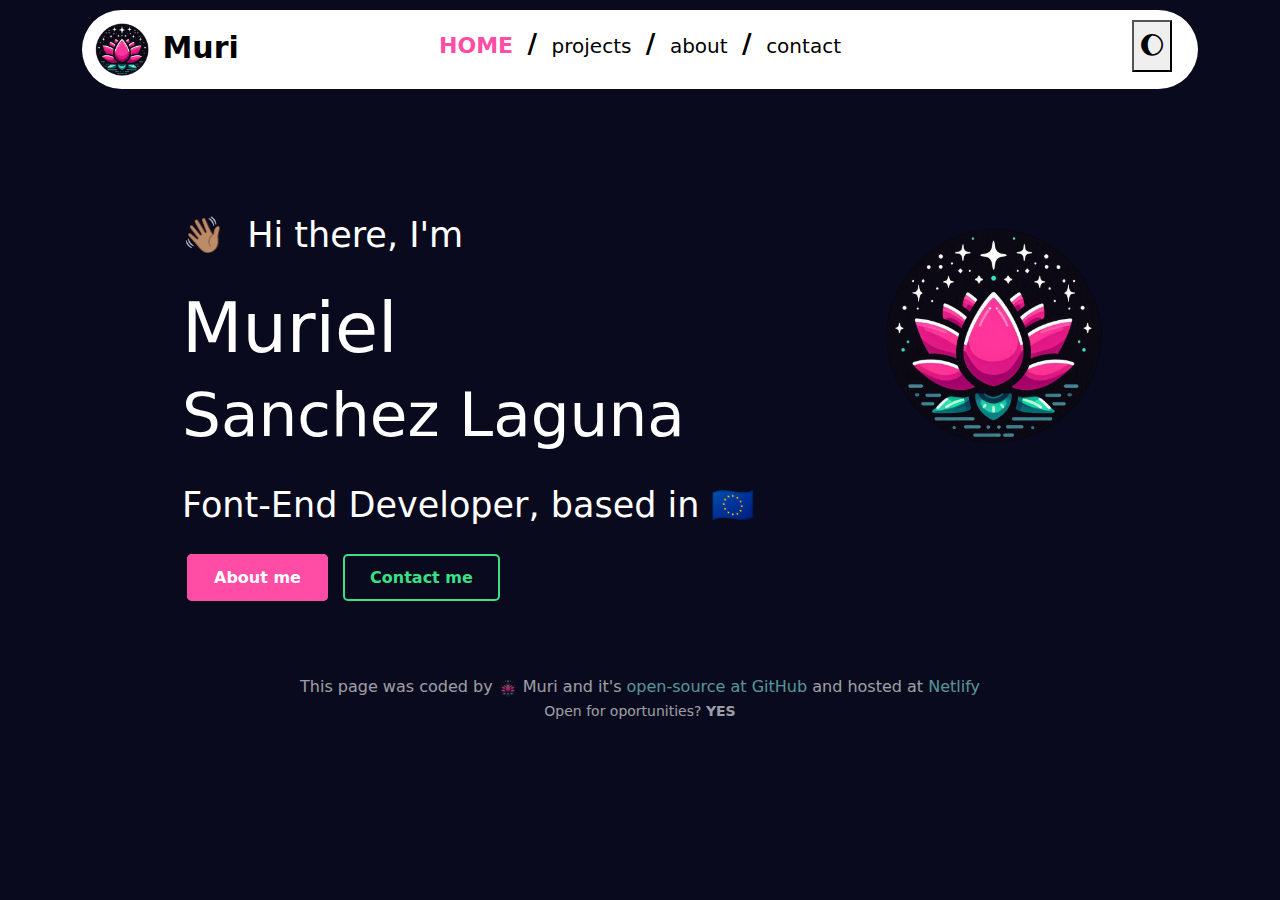
==== index.html @ 23c0c290 "Adjust thme button in size" ====
<!DOCTYPE html>
<html lang="en">
  <head>
    <meta charset="UTF-8" />
    <meta name="viewport" content="width=device-width, initial-scale=1.0" />
    <title>Front-End Developer - By: Muri</title>

    <link
      href="https://cdn.jsdelivr.net/npm/bootstrap@5.3.3/dist/css/bootstrap.min.css"
      rel="stylesheet"
      integrity="sha384-QWTKZyjpPEjISv5WaRU9OFeRpok6YctnYmDr5pNlyT2bRjXh0JMhjY6hW+ALEwIH"
      crossorigin="anonymous"
    />

    <link rel="stylesheet" href="style.css" />
  </head>
  <body class="dark-theme">
    <div class="container">
      <!--NAVBAR start-->
      <section class="top-bar light-theme rounded-pill" id="top-bar">
        <div class="row">
          <div class="col-3">
            <span class="navBar-logo"
              ><img src="./images/logo.png" alt="logo" class="rounded-circle"
            /></span>
            <span class="navBar-name">Muri</span>
          </div>
          <div class="col-6 text-center">
            <span><strong>HOME</strong></span>
            <small class="mx-1">/</small>
            <a href="/project.html">projects</a>
            <small class="mx-1">/</small>
            <a href="/about.html">about</a>
            <small class="mx-1">/</small>
            <a href="/contact.html">contact</a>
          </div>
          <div class="col-3">
            <button class="theme-button float-end me-3" id="theme-toggle">
              🌔
            </button>
          </div>
        </div>
      </section>
      <!--NAVBAR end-->
      <!--HERO HEADER start-->
      <section class="heroHeader">
        <div class="row">
          <div class="col-7">
            <h3><span class="rotate">👋🏽</span> Hi there, I'm</h3>
            <h1>Muriel <br /><small>Sanchez Laguna</small></h1>
          </div>
          <div class="col-5">
            <img
              src="./images/logo.png"
              alt="logo"
              class="d-block img-fluid rounded-circle"
            />
          </div>
          <h2>Font-End Developer, based in 🇪🇺</h2>
          <div>
            <a href="/about.html" class="button-one">About me</a>
            <a href="/contact.html" class="button-two">Contact me</a>
          </div>
        </div>
      </section>
      <!--HERO HEADER end-->
      <!--Small-FOOTER starr-->
      <footer class="small-footer text-center">
        <p>
          This page was coded by
          <img src="./images/logo.png" alt="logo" class="rounded-circle" />
          Muri and it's
          <a
            href="https://github.com/MurielCristina/by-muri.com"
            target="_blank"
            rel="noreferrer"
            >open-source at GitHub</a
          >
          and hosted at
          <a
            href="https://app.netlify.com/sites/by-muri/overview"
            target="_blank"
            rel="noreferrer"
            >Netlify</a
          >
          <br />
          <small> Open for oportunities? <strong>YES</strong> </small>
        </p>
      </footer>
      <!--Small-FOOTER end-->
    </div>
    <script
      src="https://cdn.jsdelivr.net/npm/bootstrap@5.3.3/dist/js/bootstrap.bundle.min.js"
      integrity="sha384-YvpcrYf0tY3lHB60NNkmXc5s9fDVZLESaAA55NDzOxhy9GkcIdslK1eN7N6jIeHz"
      crossorigin="anonymous"
    ></script>
    <script src="./index.js"></script>
  </body>
</html>
---- style.css ----
:root {
  --primary-pink: #ff4da6; /*Buttons, links, hover effects, and key highlights*/
  --accent-green: #39e085; /* Secondary buttons, icons, or accent borders for contrast with pink elements */
  --subtle-teal: #8cf1e3; /*Subtle decorative details, lines, dividers, or smaller text elements and links*/
  /*Dark Theme Palette:*/
  --text-white: #ffffff; /*text color, stars, and small decorative elements */
  --background-dark: #0a0a1e; /*Main background color for the entire website*/
  /*Light Theme Palette:*/
  --text-black: #000000; /*text color, stars, and small decorative elements */
  --background-light: #ffffff; /*Main background color for the entire website*/
}

.dark-theme {
  color: var(--text-white);
  background: var(--background-dark);
}
.light-theme {
  color: var(--text-black);
  background: var(--background-light);
}

/*NAVBAR start*/
.top-bar {
  margin-top: 10px;
  padding: 10px;
  font-size: 30px;
  font-weight: 700;
}
.top-bar strong {
  color: var(--primary-pink);
  font-size: 22px;
}
.top-bar a {
  font-weight: 400;
  font-size: 20px;
  text-decoration: none;
}
.light-theme .top-bar a:hover {
  color: var(--accent-green);
  cursor: pointer;
}
.light-theme .top-bar a {
  color: var(--text-white);
}
.dark-theme .top-bar a:hover {
  color: var(--accent-green);
  cursor: pointer;
}
.dark-theme .top-bar a {
  color: var(--text-black);
}
.top-bar .navBar-logo img {
  width: 60px;
}
@media (max-width: 768px) {
  .top-bar {
    padding: 5px;
    font-size: 10px;
  }
  .top-bar .navBar-logo img {
    width: 20px;
  }
  .top-bar strong {
    font-size: 10px;
  }
  .top-bar a {
    font-size: 8px;
    margin: 0 2px;
  }
  .top-bar small {
    display: none;
  }
}
/*NAVBAR end*/

/*HERO HEADER start*/
section.heroHeader {
  padding: 125px 0 25px 100px;
  display: block;
}
.heroHeader img {
  width: 60%;
  display: block;
  margin: 0 auto;
}
.heroHeader h3 {
  font-size: 35px;
}
.heroHeader h3 span.rotate {
  display: inline-block;
  animation: rotate 0.75s infinite;
  margin-right: 10px;
}
@keyframes rotate {
  from {
    transform: rotate(0deg);
  }
  to {
    transform: rotate(90deg);
  }
}
.heroHeader h1 {
  font-size: 70px;
  margin: 30px 0;
}
.heroHeader h2 {
  font-size: 35px;
  font-weight: 400;
  margin-bottom: 40px;
}
.heroHeader a {
  margin: 0 5px;
}
@media (max-width: 768px) {
  section.heroHeader {
    padding: 50px 20px;
  }
  .heroHeader h3 {
    font-size: 16px;
  }
  .heroHeader h1 {
    font-size: 25px;
  }
  .heroHeader h1 small {
    font-size: 19px;
  }
  .heroHeader h2 {
    font-size: 15px;
    font-weight: 400;
    margin-bottom: 40px;
  }
  .heroHeader a {
    margin: 0 5px;
  }
}
/*HERO HEADER end:*/

/*BUTTONS starts*/
.button-one {
  background-color: #ff4da6; /* Primary Pink */
  color: #ffffff; /* White text */
  border: 2px solid #ff4da6; /* Border matches background */
  padding: 12px 25px;
  border-radius: 5px;
  font-size: 16px;
  font-weight: bold;
  cursor: pointer;
  transition: background-color 0.3s ease, color 0.3s ease;
  text-decoration: none;
}
.button-one:hover {
  background-color: #ffffff; /* On hover, the background turns white */
  color: #ff4da6; /* Text color changes to Primary Pink */
  border: 2px solid #ff4da6; /* Border remains Primary Pink */
}
.button-two {
  background-color: transparent; /* Transparent background */
  color: #39e085; /* Accent Green text */
  border: 2px solid #39e085; /* Accent Green border */
  padding: 12px 25px;
  border-radius: 5px;
  font-size: 16px;
  font-weight: bold;
  cursor: pointer;
  transition: background-color 0.3s ease, color 0.3s ease;
  text-decoration: none;
}
.button-two:hover {
  background-color: #39e085; /* Background turns Accent Green on hover */
  color: #ffffff; /* Text turns white on hover */
}
.theme-button {
  display: block;
  margin: 0;
  padding: 5px; /* Small padding for clickable area */
  font-size: 25px;
  cursor: pointer;
  transition: color 0.3s ease, border-bottom 0.3s ease;
}
.button-three {
  display: block;
  margin: 10px 0;
  text-align: center;
  background-color: #8cf1e3; /* Main color */
  color: #0a0a1e; /* Dark Navy for text */
  border: 2px solid #8cf1e3; /* Border matches the background color */
  padding: 12px 25px;
  border-radius: 5px;
  text-decoration: none;
  font-size: 18px;
  font-weight: bold;
  text-transform: uppercase;
  cursor: pointer;
  transition: background-color 0.3s ease, color 0.3s ease, box-shadow 0.3s ease;
}
.button-three:hover {
  background-color: #efeff1; /* White on hover */
  color: #56a59a; /* Text changes to the main color */
  border: 2px solid #8cf1e3; /* Keeps border color */
  box-shadow: 0px 0px 15px 2px #8cf1e3; /* Glow effect */
}
@media (max-width: 768px) {
  .theme-button {
    margin: 0;
    padding: 5px;
    font-size: 8px;
  }
  .button-one {
    padding: 6px 12.5px;
    font-size: 10px;
  }
  .button-two {
    padding: 6px 12.5px;
    font-size: 10px;
  }
  .button-three {
    padding: 6px 12.5px;
    font-size: 15px;
  }
}
/*BUTTONS end*/

/*smallFooter start*/
.small-footer {
  margin-top: 60px;
}
.small-footer p {
  opacity: 0.6;
}
.dark-theme .small-footer a {
  color: var(--subtle-teal);
  text-decoration: none;
}
.light-theme .small-footer a {
  color: #dd1881;
  text-decoration: none;
}
.small-footer img {
  width: 20px;
}
@media (max-width: 768px) {
  .small-footer {
    margin: 60px 0;
    font-size: 8px;
  }
  .small-footer img {
    width: 10px;
  }
}
/*smallFooter end*/

/*Big-footer start*/
.bigFooter {
  padding: 30px 0 10px 100px;
}
.bigFooter h6 {
  font-size: 36px;
  font-weight: 800;
  margin-top: 30px;
}
.bigFooter p {
  font-size: 18px;
}
.bigFooter .icon-logo-link-footer {
  color: var(--background-dark);
  text-decoration: none; /* Remove underline */
  transition: color 0.3s ease, transform 0.3s ease; /* Smooth hover effects */
  cursor: pointer; /* Pointer to indicate it's clickable */
  font-size: 25px;
  margin: 0 10px;
}
.light-theme .bigFooter .icon-logo-link-footer {
  color: var(--text-white);
}
.bigFooter .icon-logo-link-footer:hover {
  color: #ff4da6; /* Change to Primary Pink on hover */
  transform: scale(1.1); /* Slight zoom-in effect */
}
.bigFooter img {
  display: block;
  margin: 0;
  border: none;
  width: 250px;
  padding: 0;
}
@media (max-width: 768px) {
  .bigFooter {
    padding: 5px 0 20px 60px;
  }
  .bigFooter h6 {
    font-size: 25px;
  }
  .bigFooter p {
    font-size: 10px;
  }
  .bigFooter .icon-logo-link-footer {
    font-size: 16px;
  }

  .bigFooter img {
    width: 250px;
  }
}
/*Big-footer end*/

/*PROJECTS-page start*/
.project-page {
  margin: 60px 100px;
}
.project-page h2 {
  font-size: 40px;
}
.project-page img {
  display: block;
  margin: 0 auto;
  padding: 0;
  max-width: 300px;
}
.project-page .project-page-intro {
  margin-bottom: 50px;
}
.project-page .project-boxes {
  display: grid;
  grid-template-columns: 1fr 1fr;
  grid-gap: 10px;
}
.project-page .project-box {
  background-color: var(--background-light);
  color: #000000;
  border-radius: 5px;
  box-shadow: rgba(149, 157, 165, 0.2) 0px 8px 24px;
  transition: transform 0.3s ease;
  display: grid;
  grid-template-columns: 1fr 1fr;
}
.project-page .project-box:hover {
  box-shadow: rgba(0, 0, 0, 0.35) 0px 5px 15px;
  transform: scale(1.03);
}
.project-page .project-box .project-box-content h3 {
  font-size: 22px;
  margin: 5px;
  text-align: center;
}
.project-page .project-box .project-box-content p.tools {
  margin: 0 8px 15px 8px;
  padding: 0;
  line-height: 9px;
}
.project-page .project-box .project-box-content p.tools span {
  font-size: 10px;
  background-color: var(--subtle-teal);
  color: var(--text-black);
  border-radius: 5px;
  text-align: center;
}
.project-page .project-box .project-box-content p {
  margin: 8px;
  padding: 0;
  font-size: 12px;
  line-height: 12px;
  opacity: 0.8;
}
.project-page .project-box .project-box-content .project-page-icon {
  color: var(--text-black);
  margin: 0 5px 0 8px;
  opacity: 0.8;
  font-size: 15px;
  text-align: end;
}
.project-page .project-box .project-box-content .project-page-icon:hover {
  color: var(--accent-green); /* Change to Primary Pink on hover */
  transform: scale(1.1); /* Slight zoom-in effect */
}
.project-page .project-box .project-box-content .project-snap {
  overflow: hidden;
  display: flex;
  justify-content: center;
  align-items: center;
}

.project-page .project-box .project-box-content .project-snap img {
  max-width: 100%;
  max-height: 100%;
  object-fit: cover;
  object-position: center;
  display: block;
}
@media (max-width: 768px) {
  .project-page {
    margin: 30px 20px;
  }
  .project-page img {
    max-width: 100%;
  }
  .project-page h2 {
    font-size: 20px;
  }
  .project-page .project-page-intro p {
    font-size: 8px;
  }
  .project-page .project-page-intro {
    margin-bottom: 30px;
  }
  .project-page .project-box {
    display: grid;
    grid-template-columns: 1fr;
  }
  .project-page .project-box .project-box-content h3 {
    font-size: 16px;
  }
  .project-page .project-box .project-box-content p.tools span {
    font-size: 8px;
  }
  .project-page .project-box .project-box-content p {
    font-size: 10px;
    line-height: 10px;
  }
  .project-page .project-box .project-box-content .project-page-icon {
    font-size: 15px;
  }
}
/*PROJECTS-page end*/

/*ABOUT-page start*/
.about-page {
  margin: 60px 100px;
}
.about-page h2 {
  font-size: 80px;
  margin-bottom: 15px;
}
.about-page h3 {
  font-size: 45px;
  margin-bottom: 25px;
}
.about-page h4 {
  font-size: 25px;
  margin-bottom: 50px;
}
.about-page p {
  font-size: 20px;
}
.about-page p.quote {
  font-size: 30px;
  font-style: italic;
  margin: 30px;
  text-align: center;
}
.about-page img {
  display: block;
  margin: 60px 0 0 0;
}
.about-page .button-one {
  display: block;
  margin: 0 auto;
  text-align: center;
  border-radius: 0;
}
.about-page .cv-button {
  margin: 40px 0;
}
.about-page .cv-button a {
  margin: 0 10px;
}
.about-page h5 {
  font-weight: 600;
  text-decoration: underline;
  margin-top: 60px;
}
.about-page p.tools-skills {
  font-size: 16px;
  padding: 0 30px;
}
@media (max-width: 768px) {
  .about-page {
    margin: 30px 20px;
  }
  .about-page h2 {
    font-size: 25px;
    margin-bottom: 15px;
  }
  .about-page h3 {
    font-size: 16px;
    margin-bottom: 10px;
  }
  .about-page h4 {
    font-size: 13px;
    margin-bottom: 30px;
  }
  .about-page p {
    font-size: 10px;
    font-weight: 300;
    line-height: 10px;
  }
  .about-page p.quote {
    font-size: 13px;
    margin: 30px 10px;
  }
  .about-page img {
    margin: 30px 0 0 0;
  }
  .about-page .button-one {
    font-size: 8px;
  }
  .about-page .cv-button {
    margin: 20px 0;
  }
  .about-page .cv-button a {
    margin: 3px 10px;
    font-size: 8px;
    padding: 0;
  }
  .about-page h5 {
    font-size: 13px;
    font-weight: 500;
    margin-top: 30px;
  }
  .about-page p.tools-skills {
    font-size: 6px;
    padding: 0 5px;
  }
}
/*ABOUT-page end*/

/*Contact-page start*/
.contact-page {
  margin: 50px 100px;
}
.contact-page h2 {
  font-size: 45px;
}
.contact-page h4 {
  margin-top: 30px;
}
.contact-page i {
  font-size: 30px;
  margin: 10px;
}
.contact-page .icon-logo-link {
  color: #39e085; /* Default color (Accent Green) */
  text-decoration: none; /* Remove underline */
  transition: color 0.3s ease, transform 0.3s ease; /* Smooth hover effects */
  cursor: pointer; /* Pointer to indicate it's clickable */
}
.contact-page .icon-logo-link:hover {
  color: #ff4da6; /* Change to Primary Pink on hover */
  transform: scale(1.1); /* Slight zoom-in effect */
}
@media (max-width: 768px) {
  .contact-page {
    margin: 30px 20px;
  }
  .contact-page h2 {
    font-size: 25px;
  }
  .contact-page p {
    font-size: 8px;
    margin-bottom: 0;
  }
  .contact-page i {
    font-size: 12px;
    margin: 5px;
  }
  .contact-page h4 {
    margin-top: 10px;
    font-size: 15px;
  }
}
/*Contact-page end*/
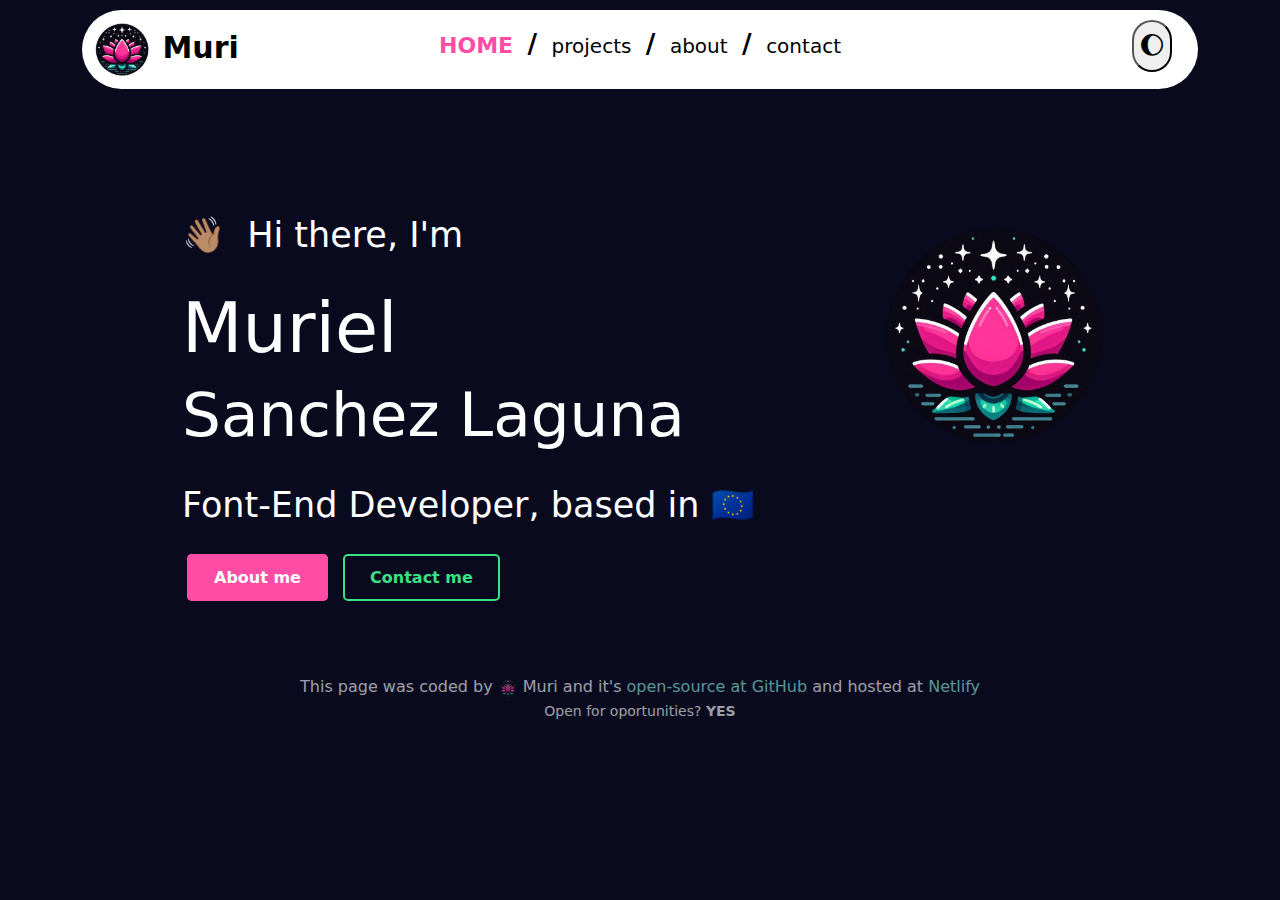
==== commit e61ae907: "border of theme button rounded-pill" ====
--- a/index.html
+++ b/index.html
@@ -35,7 +35,10 @@
             <a href="/contact.html">contact</a>
           </div>
           <div class="col-3">
-            <button class="theme-button float-end me-3" id="theme-toggle">
+            <button
+              class="theme-button float-end me-3 rounded-pill"
+              id="theme-toggle"
+            >
               🌔
             </button>
           </div>
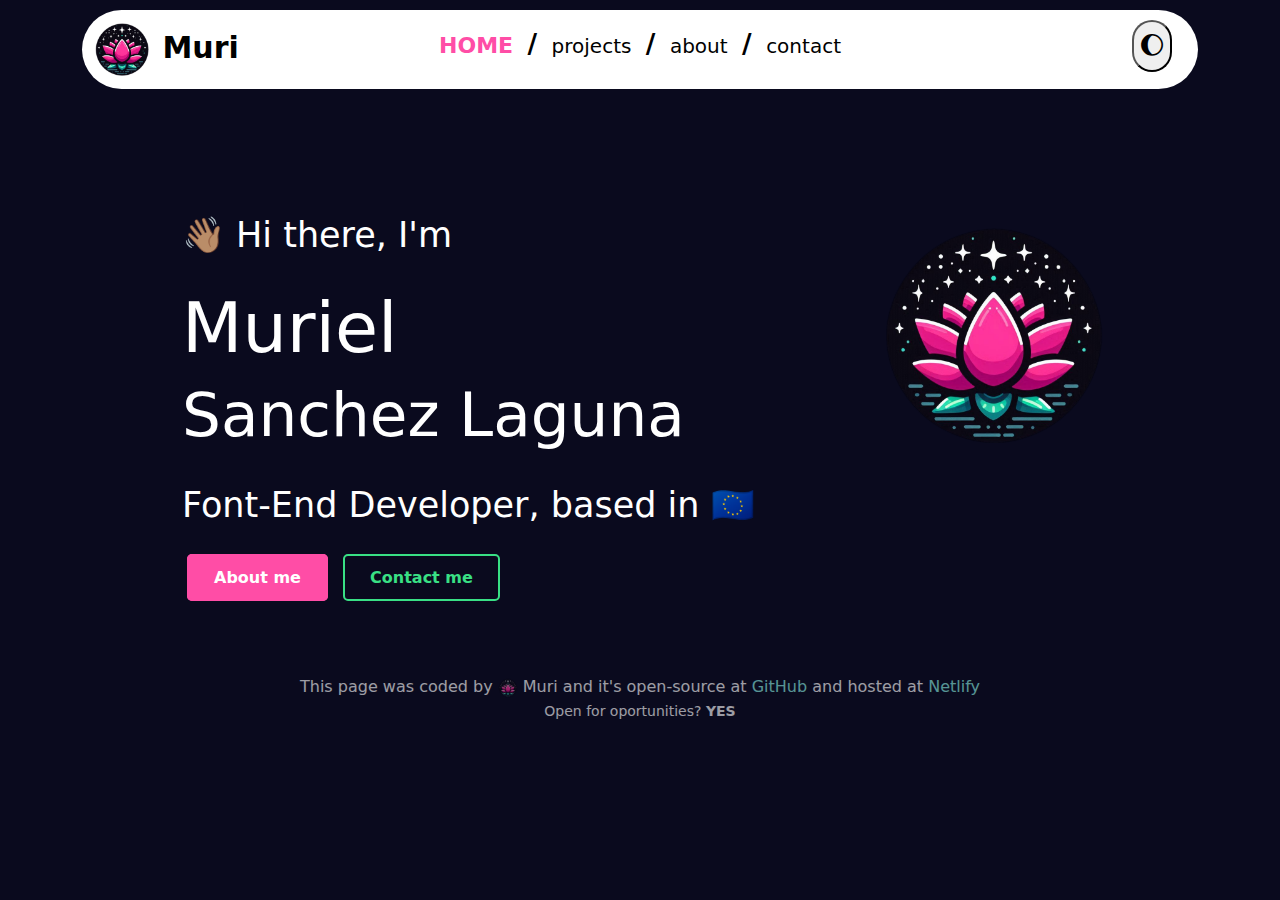
==== commit 1f196d15: "Add translation keys to index.html, navbar, and smallFooter elements across all pages" ====
--- a/index.html
+++ b/index.html
@@ -12,7 +12,13 @@
       crossorigin="anonymous"
     />
 
-    <link rel="stylesheet" href="style.css" />
+    <link rel="stylesheet" href="./src/style.css" />
+    <link rel="stylesheet" href="./src/navBar.css" />
+    <link rel="stylesheet" href="./src/index.css" />
+    <link rel="stylesheet" href="./src/about.css" />
+    <link rel="stylesheet" href="./src/projects.css" />
+    <link rel="stylesheet" href="./src/contact.css" />
+    <link rel="stylesheet" href="./src/footers.css" />
   </head>
   <body class="dark-theme">
     <div class="container">
@@ -26,13 +32,21 @@
             <span class="navBar-name">Muri</span>
           </div>
           <div class="col-6 text-center">
-            <span><strong>HOME</strong></span>
+            <span
+              ><strong class="text-uppercase" data-translate-key="navbar.home"
+                >home</strong
+              ></span
+            >
             <small class="mx-1">/</small>
-            <a href="/project.html">projects</a>
+            <a href="/project.html" data-translate-key="navbar.projects"
+              >projects</a
+            >
             <small class="mx-1">/</small>
-            <a href="/about.html">about</a>
+            <a href="/about.html" data-translate-key="navbar.about">about</a>
             <small class="mx-1">/</small>
-            <a href="/contact.html">contact</a>
+            <a href="/contact.html" data-translate-key="navbar.contact"
+              >contact</a
+            >
           </div>
           <div class="col-3">
             <button
@@ -49,7 +63,12 @@
       <section class="heroHeader">
         <div class="row">
           <div class="col-7">
-            <h3><span class="rotate">👋🏽</span> Hi there, I'm</h3>
+            <h3>
+              <span class="rotate">👋🏽</span
+              ><span data-translate-key="heroHeader.greeting"
+                >Hi there, I'm</span
+              >
+            </h3>
             <h1>Muriel <br /><small>Sanchez Laguna</small></h1>
           </div>
           <div class="col-5">
@@ -59,10 +78,22 @@
               class="d-block img-fluid rounded-circle"
             />
           </div>
-          <h2>Font-End Developer, based in 🇪🇺</h2>
+          <h2 data-translate-key="heroHeader.jobTitle">
+            Font-End Developer, based in 🇪🇺
+          </h2>
           <div>
-            <a href="/about.html" class="button-one">About me</a>
-            <a href="/contact.html" class="button-two">Contact me</a>
+            <a
+              href="/about.html"
+              class="button-one"
+              data-translate-key="heroHeader.aboutMe"
+              >About me</a
+            >
+            <a
+              href="/contact.html"
+              class="button-two"
+              data-translate-key="heroHeader.contactMe"
+              >Contact me</a
+            >
           </div>
         </div>
       </section>
@@ -70,16 +101,22 @@
       <!--Small-FOOTER starr-->
       <footer class="small-footer text-center">
         <p>
-          This page was coded by
+          <span data-translate-key="smallFooter.codedBy"
+            >This page was coded by</span
+          >
           <img src="./images/logo.png" alt="logo" class="rounded-circle" />
-          Muri and it's
+          Muri
+          <span data-translate-key="smallFooter.openSource"
+            >and it's open-source at</span
+          >
           <a
             href="https://github.com/MurielCristina/by-muri.com"
             target="_blank"
             rel="noreferrer"
-            >open-source at GitHub</a
           >
-          and hosted at
+            GitHub</a
+          >
+          <span data-translate-key="smallFooter.hostedAt">and hosted at</span>
           <a
             href="https://app.netlify.com/sites/by-muri/overview"
             target="_blank"
@@ -87,7 +124,11 @@
             >Netlify</a
           >
           <br />
-          <small> Open for oportunities? <strong>YES</strong> </small>
+          <small
+            ><span data-translate-key="smallFooter.opportunities"
+              >Open for oportunities? </span
+            ><strong data-translate-key="smallFooter.open">YES</strong>
+          </small>
         </p>
       </footer>
       <!--Small-FOOTER end-->
@@ -97,6 +138,7 @@
       integrity="sha384-YvpcrYf0tY3lHB60NNkmXc5s9fDVZLESaAA55NDzOxhy9GkcIdslK1eN7N6jIeHz"
       crossorigin="anonymous"
     ></script>
+    <script src="./translations.js"></script>
     <script src="./index.js"></script>
   </body>
 </html>
--- a/src/style.css
+++ b/src/style.css
@@ -0,0 +1,105 @@
+:root {
+  --primary-pink: #ff4da6; /*Buttons, links, hover effects, and key highlights*/
+  --accent-green: #39e085; /* Secondary buttons, icons, or accent borders for contrast with pink elements */
+  --subtle-teal: #8cf1e3; /*Subtle decorative details, lines, dividers, or smaller text elements and links*/
+  /*Dark Theme Palette:*/
+  --text-white: #ffffff; /*text color, stars, and small decorative elements */
+  --background-dark: #0a0a1e; /*Main background color for the entire website*/
+  /*Light Theme Palette:*/
+  --text-black: #000000; /*text color, stars, and small decorative elements */
+  --background-light: #ffffff; /*Main background color for the entire website*/
+}
+
+.dark-theme {
+  color: var(--text-white);
+  background: var(--background-dark);
+}
+.light-theme {
+  color: var(--text-black);
+  background: var(--background-light);
+}
+
+/*BUTTONS starts*/
+.button-one {
+  background-color: #ff4da6; /* Primary Pink */
+  color: #ffffff; /* White text */
+  border: 2px solid #ff4da6; /* Border matches background */
+  padding: 12px 25px;
+  border-radius: 5px;
+  font-size: 16px;
+  font-weight: bold;
+  cursor: pointer;
+  transition: background-color 0.3s ease, color 0.3s ease;
+  text-decoration: none;
+}
+.button-one:hover {
+  background-color: #ffffff; /* On hover, the background turns white */
+  color: #ff4da6; /* Text color changes to Primary Pink */
+  border: 2px solid #ff4da6; /* Border remains Primary Pink */
+}
+.button-two {
+  background-color: transparent; /* Transparent background */
+  color: #39e085; /* Accent Green text */
+  border: 2px solid #39e085; /* Accent Green border */
+  padding: 12px 25px;
+  border-radius: 5px;
+  font-size: 16px;
+  font-weight: bold;
+  cursor: pointer;
+  transition: background-color 0.3s ease, color 0.3s ease;
+  text-decoration: none;
+}
+.button-two:hover {
+  background-color: #39e085; /* Background turns Accent Green on hover */
+  color: #ffffff; /* Text turns white on hover */
+}
+.theme-button {
+  display: block;
+  margin: 0;
+  padding: 5px; /* Small padding for clickable area */
+  font-size: 25px;
+  cursor: pointer;
+  transition: color 0.3s ease, border-bottom 0.3s ease;
+}
+.button-three {
+  display: block;
+  margin: 10px 0;
+  text-align: center;
+  background-color: #8cf1e3; /* Main color */
+  color: #0a0a1e; /* Dark Navy for text */
+  border: 2px solid #8cf1e3; /* Border matches the background color */
+  padding: 12px 25px;
+  border-radius: 5px;
+  text-decoration: none;
+  font-size: 18px;
+  font-weight: bold;
+  text-transform: uppercase;
+  cursor: pointer;
+  transition: background-color 0.3s ease, color 0.3s ease, box-shadow 0.3s ease;
+}
+.button-three:hover {
+  background-color: #efeff1; /* White on hover */
+  color: #56a59a; /* Text changes to the main color */
+  border: 2px solid #8cf1e3; /* Keeps border color */
+  box-shadow: 0px 0px 15px 2px #8cf1e3; /* Glow effect */
+}
+@media (max-width: 768px) {
+  .theme-button {
+    margin: 0;
+    padding: 5px;
+    font-size: 8px;
+  }
+  .button-one {
+    padding: 6px 12.5px;
+    font-size: 10px;
+  }
+  .button-two {
+    padding: 6px 12.5px;
+    font-size: 10px;
+  }
+  .button-three {
+    padding: 6px 12.5px;
+    font-size: 15px;
+  }
+}
+/*BUTTONS end*/
--- a/src/navBar.css
+++ b/src/navBar.css
@@ -0,0 +1,53 @@
+/*NAVBAR start*/
+.top-bar {
+  margin-top: 10px;
+  padding: 10px;
+  font-size: 30px;
+  font-weight: 700;
+}
+.top-bar strong {
+  color: var(--primary-pink);
+  font-size: 22px;
+}
+.top-bar a {
+  font-weight: 400;
+  font-size: 20px;
+  text-decoration: none;
+}
+.light-theme .top-bar a:hover {
+  color: var(--accent-green);
+  cursor: pointer;
+}
+.light-theme .top-bar a {
+  color: var(--text-white);
+}
+.dark-theme .top-bar a:hover {
+  color: var(--accent-green);
+  cursor: pointer;
+}
+.dark-theme .top-bar a {
+  color: var(--text-black);
+}
+.top-bar .navBar-logo img {
+  width: 60px;
+}
+@media (max-width: 768px) {
+  .top-bar {
+    padding: 5px;
+    font-size: 10px;
+  }
+  .top-bar .navBar-logo img {
+    width: 20px;
+  }
+  .top-bar strong {
+    font-size: 10px;
+  }
+  .top-bar a {
+    font-size: 8px;
+    margin: 0 2px;
+  }
+  .top-bar small {
+    display: none;
+  }
+}
+/*NAVBAR end*/
--- a/src/index.css
+++ b/src/index.css
@@ -0,0 +1,61 @@
+/*HERO HEADER start*/
+section.heroHeader {
+  padding: 125px 0 25px 100px;
+  display: block;
+}
+.heroHeader img {
+  width: 60%;
+  display: block;
+  margin: 0 auto;
+}
+.heroHeader h3 {
+  font-size: 35px;
+}
+.heroHeader h3 span.rotate {
+  display: inline-block;
+  animation: rotate 0.75s infinite;
+  margin-right: 10px;
+}
+@keyframes rotate {
+  from {
+    transform: rotate(0deg);
+  }
+  to {
+    transform: rotate(90deg);
+  }
+}
+.heroHeader h1 {
+  font-size: 70px;
+  margin: 30px 0;
+}
+.heroHeader h2 {
+  font-size: 35px;
+  font-weight: 400;
+  margin-bottom: 40px;
+}
+.heroHeader a {
+  margin: 0 5px;
+}
+@media (max-width: 768px) {
+  section.heroHeader {
+    padding: 50px 20px;
+  }
+  .heroHeader h3 {
+    font-size: 16px;
+  }
+  .heroHeader h1 {
+    font-size: 25px;
+  }
+  .heroHeader h1 small {
+    font-size: 19px;
+  }
+  .heroHeader h2 {
+    font-size: 15px;
+    font-weight: 400;
+    margin-bottom: 40px;
+  }
+  .heroHeader a {
+    margin: 0 5px;
+  }
+}
+/*HERO HEADER end:*/
--- a/src/about.css
+++ b/src/about.css
@@ -0,0 +1,116 @@
+/*ABOUT-page start*/
+.about-page {
+  margin: 60px 100px;
+}
+.about-page h2 {
+  font-size: 80px;
+  margin-bottom: 15px;
+}
+.about-page h3 {
+  font-size: 45px;
+  margin-bottom: 25px;
+}
+.about-page h4 {
+  font-size: 25px;
+  margin-bottom: 50px;
+}
+.about-page p {
+  font-size: 20px;
+}
+.about-page p.quote {
+  font-size: 30px;
+  font-style: italic;
+  margin: 30px;
+  text-align: center;
+}
+.about-page img {
+  display: block;
+  margin: 60px 0 0 0;
+}
+.about-page .button-one {
+  display: block;
+  margin: 0 auto;
+  text-align: center;
+  border-radius: 0;
+}
+.about-page .cv-button {
+  margin: 40px 0;
+}
+.about-page .cv-button a {
+  margin: 0 10px;
+}
+.about-page h5 {
+  font-weight: 600;
+  text-decoration: underline;
+  margin-top: 60px;
+}
+.about-page p.tools-skills {
+  font-size: 16px;
+  padding: 0 30px;
+}
+#type-effect::after {
+  content: "|";
+  animation: blink 0.7s infinite;
+}
+
+@keyframes blink {
+  0% {
+    opacity: 1;
+  }
+  50% {
+    opacity: 0;
+  }
+  100% {
+    opacity: 1;
+  }
+}
+@media (max-width: 768px) {
+  .about-page {
+    margin: 30px 20px;
+  }
+  .about-page h2 {
+    font-size: 25px;
+    margin-bottom: 15px;
+  }
+  .about-page h3 {
+    font-size: 16px;
+    margin-bottom: 10px;
+  }
+  .about-page h4 {
+    font-size: 13px;
+    margin-bottom: 30px;
+  }
+  .about-page p {
+    font-size: 10px;
+    font-weight: 300;
+    line-height: 10px;
+  }
+  .about-page p.quote {
+    font-size: 13px;
+    margin: 30px 10px;
+  }
+  .about-page img {
+    margin: 30px 0 0 0;
+  }
+  .about-page .button-one {
+    font-size: 8px;
+  }
+  .about-page .cv-button {
+    margin: 20px 0;
+  }
+  .about-page .cv-button a {
+    margin: 3px 10px;
+    font-size: 8px;
+    padding: 0;
+  }
+  .about-page h5 {
+    font-size: 13px;
+    font-weight: 500;
+    margin-top: 30px;
+  }
+  .about-page p.tools-skills {
+    font-size: 6px;
+    padding: 0 5px;
+  }
+}
+/*ABOUT-page end*/
--- a/src/projects.css
+++ b/src/projects.css
@@ -0,0 +1,318 @@
+/*PROJECTS-page start*/
+.project-page {
+  margin: 60px 100px;
+}
+.project-page h2 {
+  font-size: 40px;
+}
+.project-page img {
+  display: block;
+  margin: 0 auto;
+  padding: 0;
+  max-width: 300px;
+}
+.project-page .project-page-intro {
+  margin-bottom: 50px;
+}
+.project-page .project-boxes {
+  display: grid;
+  grid-template-columns: repeat(auto-fit, minmax(300px, 1fr));
+  grid-gap: 20px;
+  overflow: visible;
+  padding: 20px;
+  box-sizing: border-box;
+}
+.project-page .project-box {
+  display: flex;
+  flex-direction: column;
+  align-items: center;
+  justify-content: space-between;
+  background-color: var(--background-light);
+  color: var(--text-black);
+  border-radius: 10px;
+  box-shadow: rgba(149, 157, 165, 0.2) 0px 8px 24px;
+  transition: transform 0.3s ease, box-shadow 0.3s ease;
+  overflow: hidden;
+}
+.project-page .project-box:hover {
+  box-shadow: rgba(0, 0, 0, 0.35) 0px 5px 15px;
+  transform: scale(1.03);
+}
+.project-page .project-box .project-box-content {
+  padding: 20px;
+  text-align: center;
+}
+.project-page .project-box .project-box-content h3 {
+  font-size: 22px;
+  margin-bottom: 15px;
+  text-align: center;
+}
+.project-page .project-box .project-box-content p.tools {
+  display: flex;
+  flex-wrap: wrap;
+  justify-content: center;
+  gap: 5px;
+  margin-bottom: 15px;
+}
+.project-page .project-box .project-box-content p.tools span {
+  font-size: 10px;
+  padding: 2.5px 5px;
+  background-color: var(--subtle-teal);
+  color: var(--text-black);
+  border-radius: 5px;
+}
+.project-page .project-box .project-box-content p {
+  margin: 8px;
+  padding: 0;
+  font-size: 12px;
+  line-height: 12px;
+  opacity: 0.8;
+}
+.project-page .project-box .project-box-content .project-page-icon {
+  color: var(--text-black);
+  margin: 5px;
+  transition: color 0.3s ease, transform 0.3s ease;
+}
+.project-page .project-box .project-box-content .project-page-icon:hover {
+  color: var(--accent-green);
+  transform: scale(1.1); /* Slight zoom-in effect */
+}
+.project-page .project-box .project-box-content .project-snap {
+  width: 100%;
+  height: 200px;
+  overflow: hidden;
+}
+
+.project-page .project-box .project-box-content .project-snap img {
+  max-width: 100%;
+  max-height: 100%;
+  object-fit: cover;
+  transition: transform 0.3s ease;
+}
+.project-page .project-box:hover .project-snap img {
+  transform: scale(1.1); /* Zoom en la imagen al hacer hover */
+}
+@media (max-width: 768px) {
+  .project-page {
+    margin: 30px 20px;
+  }
+  .project-page img {
+    max-width: 100%;
+  }
+  .project-page h2 {
+    font-size: 20px;
+  }
+  .project-page .project-page-intro p {
+    font-size: 8px;
+  }
+  .project-page .project-page-intro {
+    margin-bottom: 30px;
+  }
+  .project-page .project-boxes {
+    display: grid;
+    grid-template-columns: repeat(2, minmax(0, 1fr));
+    grid-gap: 15px;
+    padding: 0px;
+  }
+  .project-page .project-box {
+    flex-direction: column;
+    align-items: center;
+    justify-content: space-between;
+    padding: 0px;
+    border-radius: 15px;
+    transition: all 0.3s ease;
+  }
+  .project-page .project-box .project-box-content {
+    padding: 0;
+  }
+  .project-page .project-box .project-snap {
+    height: 130px;
+  }
+  .project-page .project-box .project-snap img {
+    width: 100%;
+    height: 100%;
+    object-fit: cover;
+    border-radius: 10px;
+  }
+  .project-page .project-box .project-box-content {
+    padding: 10px;
+    text-align: center;
+  }
+  .project-page .project-box .project-box-content h3 {
+    font-size: 18px; /* Ajustar el tamaño del título */
+    margin-bottom: 10px;
+  }
+  .project-page .project-box .project-box-content p.tools {
+    justify-content: center; /* Centrar las herramientas */
+    flex-wrap: wrap;
+    gap: 3px; /* Espacio reducido entre las etiquetas */
+    margin: 0;
+  }
+  .project-page .project-box .project-box-content p.tools span {
+    font-size: 6px;
+    padding: 0.5px 1.5px;
+    background-color: var(--subtle-teal);
+    color: var(--text-black);
+    border-radius: 5px;
+  }
+  .project-page .project-box .project-box-content p {
+    font-size: 10px;
+    line-height: 14px;
+    opacity: 0.8;
+  }
+  .project-page .project-box .project-box-content .project-page-icon {
+    font-size: 15px;
+    margin: 5px;
+    color: var(--text-black);
+  }
+}
+/*PROJECTS-page end*/
+
+/*morePROJECTS-page start*/
+.moreProject-page {
+  margin: 60px 100px;
+}
+.moreProject-page .workingOn {
+  border: 1px solid var(--background-dark);
+  border-radius: 10px;
+  box-shadow: rgba(149, 157, 165, 0.2) 0px 8px 24px;
+  margin: 0;
+  padding: 20px;
+}
+.moreProject-page .workingOn h2 {
+  padding: 0;
+  margin: 0;
+  font-size: 50px;
+}
+.moreProject-page .projectsCards {
+  border-radius: 5px;
+  box-shadow: rgba(136, 165, 191, 0.48) 6px 2px 16px 0px,
+    rgba(255, 255, 255, 0.8) -6px -2px 16px 0px;
+  padding: 5px;
+  margin: 5px;
+  max-width: 213px;
+}
+.moreProject-page .projectsCards h3 {
+  font-size: 20px;
+  margin: 5px;
+  text-align: center;
+}
+.moreProject-page .projectsCards p.tools {
+  margin: 0 8px 15px 8px;
+  padding: 0;
+  line-height: 9px;
+}
+.moreProject-page .projectsCards p.tools span {
+  font-size: 10px;
+  background-color: var(--accent-green);
+  color: var(--text-black);
+  border-radius: 5px;
+  text-align: center;
+}
+.moreProject-page .projectsCards p {
+  margin: 8px;
+  padding: 0;
+  font-size: 11px;
+  line-height: 11px;
+  opacity: 0.8;
+}
+.moreProject-page .projectsCards .project-page-icon {
+  color: var(--text-black);
+  margin: 0 5px 0 8px;
+  opacity: 0.8;
+  font-size: 15px;
+}
+.moreProject-page .projectsCards .project-page-icon:hover {
+  color: var(--accent-green);
+  transform: scale(1.1);
+}
+.dark-theme .moreProject-page .projectsCards .project-page-icon {
+  color: var(--text-white);
+}
+.moreProject-page .future {
+  padding: 50px 0 0 50px;
+}
+.moreProject-page .future h3 {
+  font-size: 45px;
+}
+.moreProject-page h1 {
+  margin: 50px 0 30px 0;
+  font-size: 60px;
+}
+.moreProject-page .allProjects h4 {
+  font-size: 20px;
+  text-transform: uppercase;
+  text-decoration: underline;
+  margin-top: 30px;
+}
+.moreProject-page .allProjects p {
+  font-size: 12px;
+}
+.moreProjects-boxes {
+  display: grid;
+  grid-template-columns: 1fr 1fr 1fr;
+  grid-gap: 5px;
+}
+@media (max-width: 768px) {
+  .moreProject-page {
+    margin: 20px 30px;
+  }
+  .moreProject-page .workingOn {
+    padding: 5px 0;
+  }
+  .moreProject-page .workingOn h2 {
+    font-size: 25px;
+    text-align: center;
+    margin-bottom: 5px;
+  }
+  .moreProject-page .projectsCards {
+    margin: 0;
+    padding: 2px;
+    box-shadow: rgba(149, 157, 165, 0.2) 0px 8px 24px;
+  }
+  .moreProject-page .projectsCards h3 {
+    font-size: 11px;
+    margin: 2.5px;
+  }
+  .moreProject-page .projectsCards p.tools span {
+    display: none;
+  }
+  .moreProject-page .projectsCards p {
+    margin: 5px;
+    font-size: 7.5px;
+    line-height: 7.5px;
+    text-align: center;
+  }
+  .moreProject-page .future {
+    padding: 0 20px;
+  }
+  .moreProject-page .future h3 {
+    font-size: 23.5px;
+  }
+  .moreProject-page ul {
+    font-size: 10px;
+    margin: 0;
+    padding-left: 10px;
+  }
+  .moreProject-page h1 {
+    text-align: center;
+    margin: 20px 0;
+    padding: 10px 0 0 0;
+    font-size: 30px;
+  }
+  .moreProject-page .allProjects h4 {
+    font-size: 13px;
+    text-align: center;
+    margin-top: 15px;
+  }
+  .moreProject-page .allProjects p {
+    font-size: 8px;
+    text-align: center;
+    margin-top: 10px;
+  }
+  .moreProjects-boxes {
+    grid-template-columns: 1fr 1fr;
+    grid-gap: 1px;
+  }
+}
+/*morePROJECTS-page end*/
--- a/src/contact.css
+++ b/src/contact.css
@@ -0,0 +1,45 @@
+/*Contact-page start*/
+.contact-page {
+  margin: 50px 100px;
+}
+.contact-page h2 {
+  font-size: 45px;
+}
+.contact-page h4 {
+  margin-top: 30px;
+}
+.contact-page i {
+  font-size: 30px;
+  margin: 10px;
+}
+.contact-page .icon-logo-link {
+  color: #39e085; /* Default color (Accent Green) */
+  text-decoration: none; /* Remove underline */
+  transition: color 0.3s ease, transform 0.3s ease; /* Smooth hover effects */
+  cursor: pointer; /* Pointer to indicate it's clickable */
+}
+.contact-page .icon-logo-link:hover {
+  color: #ff4da6; /* Change to Primary Pink on hover */
+  transform: scale(1.1); /* Slight zoom-in effect */
+}
+@media (max-width: 768px) {
+  .contact-page {
+    margin: 30px 20px;
+  }
+  .contact-page h2 {
+    font-size: 25px;
+  }
+  .contact-page p {
+    font-size: 8px;
+    margin-bottom: 0;
+  }
+  .contact-page i {
+    font-size: 12px;
+    margin: 5px;
+  }
+  .contact-page h4 {
+    margin-top: 10px;
+    font-size: 15px;
+  }
+}
+/*Contact-page end*/
--- a/src/footers.css
+++ b/src/footers.css
@@ -0,0 +1,82 @@
+/*smallFooter start*/
+.small-footer {
+  margin-top: 60px;
+}
+.small-footer p {
+  opacity: 0.6;
+}
+.dark-theme .small-footer a {
+  color: var(--subtle-teal);
+  text-decoration: none;
+}
+.light-theme .small-footer a {
+  color: #dd1881;
+  text-decoration: none;
+}
+.small-footer img {
+  width: 20px;
+}
+@media (max-width: 768px) {
+  .small-footer {
+    margin: 60px 0;
+    font-size: 8px;
+  }
+  .small-footer img {
+    width: 10px;
+  }
+}
+/*smallFooter end*/
+
+/*Big-footer start*/
+.bigFooter {
+  padding: 30px 0 10px 100px;
+}
+.bigFooter h6 {
+  font-size: 36px;
+  font-weight: 800;
+  margin-top: 30px;
+}
+.bigFooter p {
+  font-size: 18px;
+}
+.bigFooter .icon-logo-link-footer {
+  color: var(--background-dark);
+  text-decoration: none; /* Remove underline */
+  transition: color 0.3s ease, transform 0.3s ease; /* Smooth hover effects */
+  cursor: pointer; /* Pointer to indicate it's clickable */
+  font-size: 25px;
+  margin: 0 10px;
+}
+.light-theme .bigFooter .icon-logo-link-footer {
+  color: var(--text-white);
+}
+.bigFooter .icon-logo-link-footer:hover {
+  color: #ff4da6; /* Change to Primary Pink on hover */
+  transform: scale(1.1); /* Slight zoom-in effect */
+}
+.bigFooter img {
+  display: block;
+  margin: 0;
+  border: none;
+  width: 250px;
+  padding: 0;
+}
+@media (max-width: 768px) {
+  .bigFooter {
+    padding: 5px 0 20px 60px;
+  }
+  .bigFooter h6 {
+    font-size: 25px;
+  }
+  .bigFooter p {
+    font-size: 10px;
+  }
+  .bigFooter .icon-logo-link-footer {
+    font-size: 16px;
+  }
+
+  .bigFooter img {
+    width: 250px;
+  }
+}
+/*Big-footer end*/
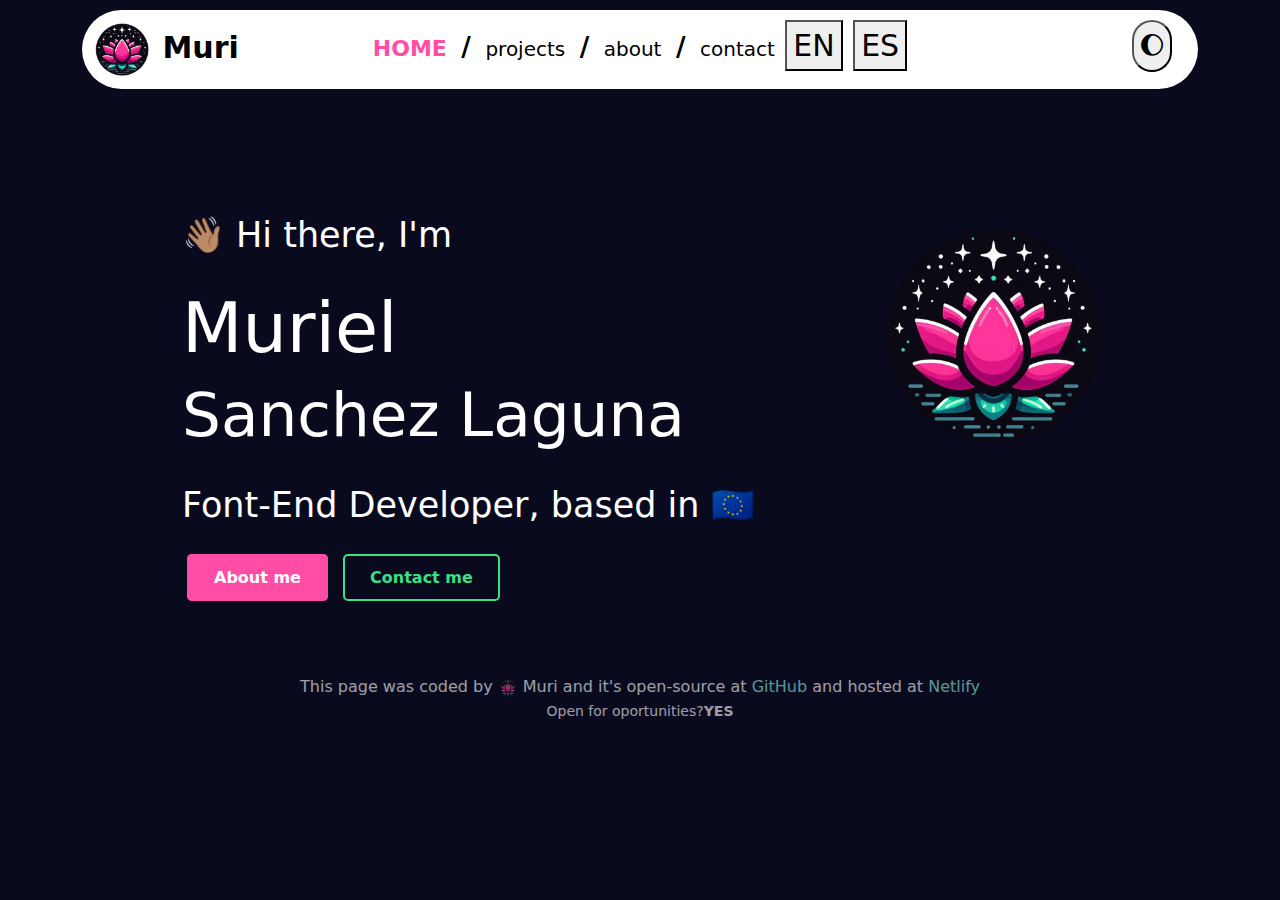
==== commit f0d181ca: "Implement language switcher functionality" ====
--- a/index.html
+++ b/index.html
@@ -47,6 +47,10 @@
             <a href="/contact.html" data-translate-key="navbar.contact"
               >contact</a
             >
+            <span class="language-container">
+              <button class="language-button" data-language="en">EN</button>
+              <button class="language-button" data-language="es">ES</button>
+            </span>
           </div>
           <div class="col-3">
             <button
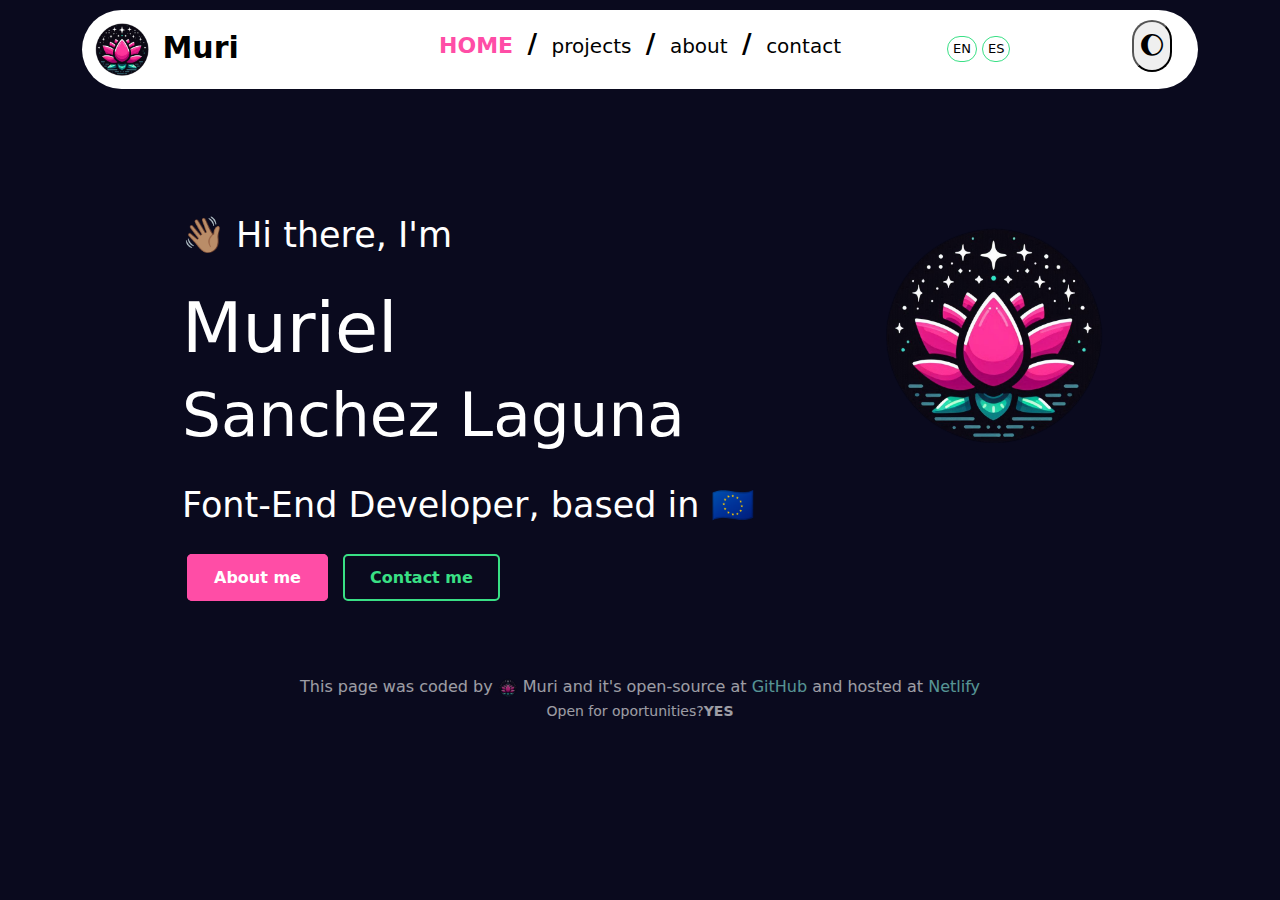
==== commit 2de5844c: "Relocated language buttons for improved layout" ====
--- a/index.html
+++ b/index.html
@@ -47,12 +47,12 @@
             <a href="/contact.html" data-translate-key="navbar.contact"
               >contact</a
             >
+          </div>
+          <div class="col-3">
             <span class="language-container">
               <button class="language-button" data-language="en">EN</button>
               <button class="language-button" data-language="es">ES</button>
             </span>
-          </div>
-          <div class="col-3">
             <button
               class="theme-button float-end me-3 rounded-pill"
               id="theme-toggle"
--- a/src/navBar.css
+++ b/src/navBar.css
@@ -31,6 +31,26 @@
 .top-bar .navBar-logo img {
   width: 60px;
 }
+.language-container {
+  display: inline-flex;
+  gap: 5px;
+  margin-left: 15px;
+}
+.language-button {
+  background-color: var(--background-light);
+  color: var(--text-black);
+  border: 1px solid var(--accent-green);
+  font-size: 13px;
+  border-radius: 15px;
+  padding: 2.5px 5px;
+  cursor: pointer;
+  transition: background-color 0.3s ease, color 0.3s ease;
+}
+.language-button:hover {
+  background-color: var(--accent-green);
+  color: var(--text-white);
+}
+
 @media (max-width: 768px) {
   .top-bar {
     padding: 5px;
@@ -49,5 +69,12 @@
   .top-bar small {
     display: none;
   }
+  .language-button {
+    font-size: 7px;
+    padding: 1.5px 4px;
+  }
+  .language-container {
+    margin-left: 5px;
+  }
 }
 /*NAVBAR end*/
